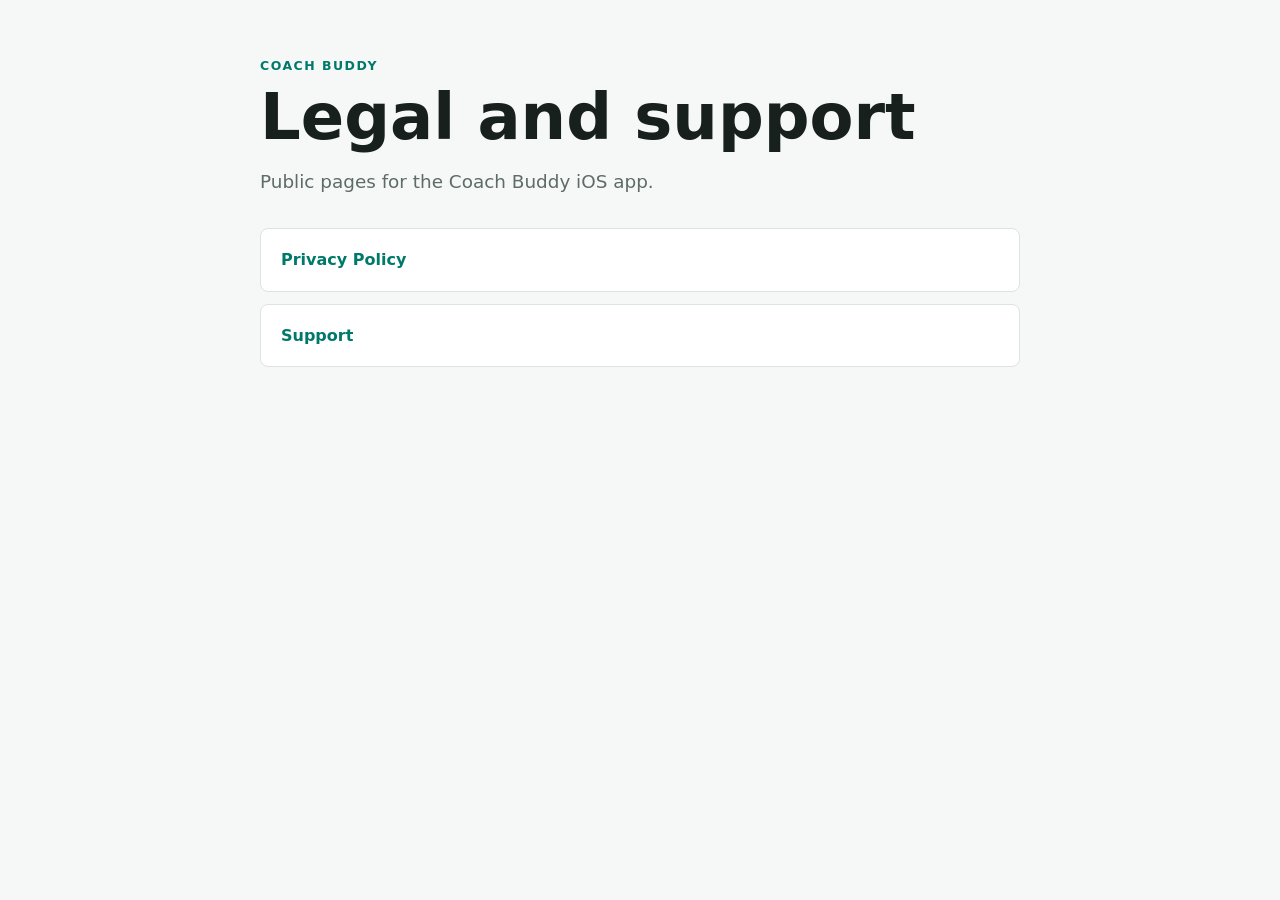
==== index.html @ fcc19bbb "Add Coach Buddy legal pages" ====
<!doctype html>
<html lang="en">
  <head>
    <meta charset="utf-8" />
    <meta name="viewport" content="width=device-width, initial-scale=1" />
    <title>Coach Buddy Legal</title>
    <link rel="stylesheet" href="./styles.css" />
  </head>
  <body>
    <main class="page">
      <p class="eyebrow">Coach Buddy</p>
      <h1>Legal and support</h1>
      <p class="lead">
        Public pages for the Coach Buddy iOS app.
      </p>

      <nav class="link-list" aria-label="Legal pages">
        <a href="./privacy.html">Privacy Policy</a>
        <a href="./support.html">Support</a>
      </nav>
    </main>
  </body>
</html>
---- styles.css ----
:root {
  color-scheme: light dark;
  --background: #f6f8f7;
  --foreground: #18201d;
  --muted: #5e6b66;
  --accent: #00796b;
  --panel: #ffffff;
  --border: #dce4e0;
}

@media (prefers-color-scheme: dark) {
  :root {
    --background: #111614;
    --foreground: #f1f6f4;
    --muted: #a7b4af;
    --accent: #80cbc4;
    --panel: #17201d;
    --border: #2d3a36;
  }
}

* {
  box-sizing: border-box;
}

body {
  margin: 0;
  background: var(--background);
  color: var(--foreground);
  font-family:
    Inter, ui-sans-serif, system-ui, -apple-system, BlinkMacSystemFont, "Segoe UI",
    sans-serif;
  line-height: 1.6;
}

a {
  color: var(--accent);
  font-weight: 650;
}

.page {
  width: min(760px, calc(100% - 32px));
  margin: 0 auto;
  padding: 56px 0;
}

.eyebrow {
  margin: 0 0 8px;
  color: var(--accent);
  font-size: 0.78rem;
  font-weight: 800;
  letter-spacing: 0.12em;
  text-transform: uppercase;
}

h1 {
  margin: 0 0 16px;
  font-size: clamp(2.25rem, 6vw, 4rem);
  line-height: 1.04;
}

h2 {
  margin: 32px 0 8px;
  font-size: 1.25rem;
  line-height: 1.25;
}

p {
  margin: 0 0 16px;
}

.lead {
  color: var(--muted);
  font-size: 1.15rem;
}

.updated,
.back-link {
  color: var(--muted);
}

.link-list {
  display: grid;
  gap: 12px;
  margin-top: 32px;
}

.link-list a {
  display: block;
  border: 1px solid var(--border);
  border-radius: 8px;
  background: var(--panel);
  padding: 18px 20px;
  text-decoration: none;
}
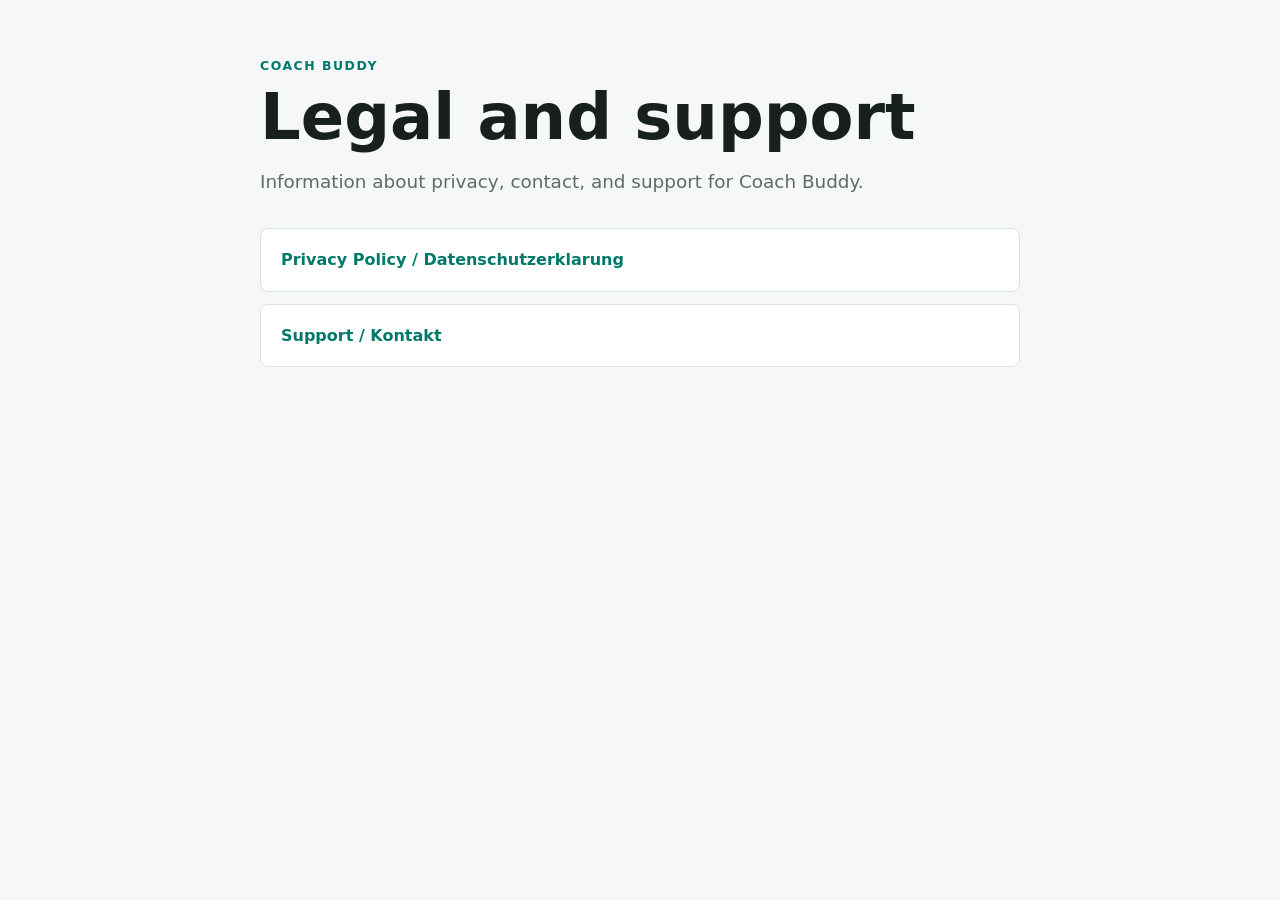
==== commit cde55931: "Expand privacy and support pages" ====
--- a/index.html
+++ b/index.html
@@ -3,7 +3,7 @@
   <head>
     <meta charset="utf-8" />
     <meta name="viewport" content="width=device-width, initial-scale=1" />
-    <title>Coach Buddy Legal</title>
+    <title>Coach Buddy</title>
     <link rel="stylesheet" href="./styles.css" />
   </head>
   <body>
@@ -11,12 +11,12 @@
       <p class="eyebrow">Coach Buddy</p>
       <h1>Legal and support</h1>
       <p class="lead">
-        Public pages for the Coach Buddy iOS app.
+        Information about privacy, contact, and support for Coach Buddy.
       </p>
 
       <nav class="link-list" aria-label="Legal pages">
-        <a href="./privacy.html">Privacy Policy</a>
-        <a href="./support.html">Support</a>
+        <a href="./privacy.html">Privacy Policy / Datenschutzerklarung</a>
+        <a href="./support.html">Support / Kontakt</a>
       </nav>
     </main>
   </body>
--- a/styles.css
+++ b/styles.css
@@ -69,13 +69,70 @@
   margin: 0 0 16px;
 }
 
+ul {
+  margin: 0 0 16px;
+  padding-left: 22px;
+}
+
+li {
+  margin: 0 0 8px;
+}
+
+table {
+  width: 100%;
+  border-collapse: collapse;
+  margin: 16px 0 24px;
+  overflow-wrap: anywhere;
+}
+
+th,
+td {
+  border: 1px solid var(--border);
+  padding: 12px;
+  text-align: left;
+  vertical-align: top;
+}
+
+th {
+  background: var(--panel);
+}
+
+.notice {
+  border: 1px solid var(--border);
+  border-radius: 8px;
+  background: var(--panel);
+  margin: 24px 0;
+  padding: 20px;
+}
+
+.notice h2 {
+  margin-top: 0;
+}
+
+.details {
+  display: grid;
+  grid-template-columns: max-content 1fr;
+  gap: 8px 18px;
+  margin: 0 0 16px;
+}
+
+.details dt {
+  color: var(--muted);
+  font-weight: 700;
+}
+
+.details dd {
+  margin: 0;
+}
+
 .lead {
   color: var(--muted);
   font-size: 1.15rem;
 }
 
 .updated,
-.back-link {
+.back-link,
+.muted {
   color: var(--muted);
 }
 
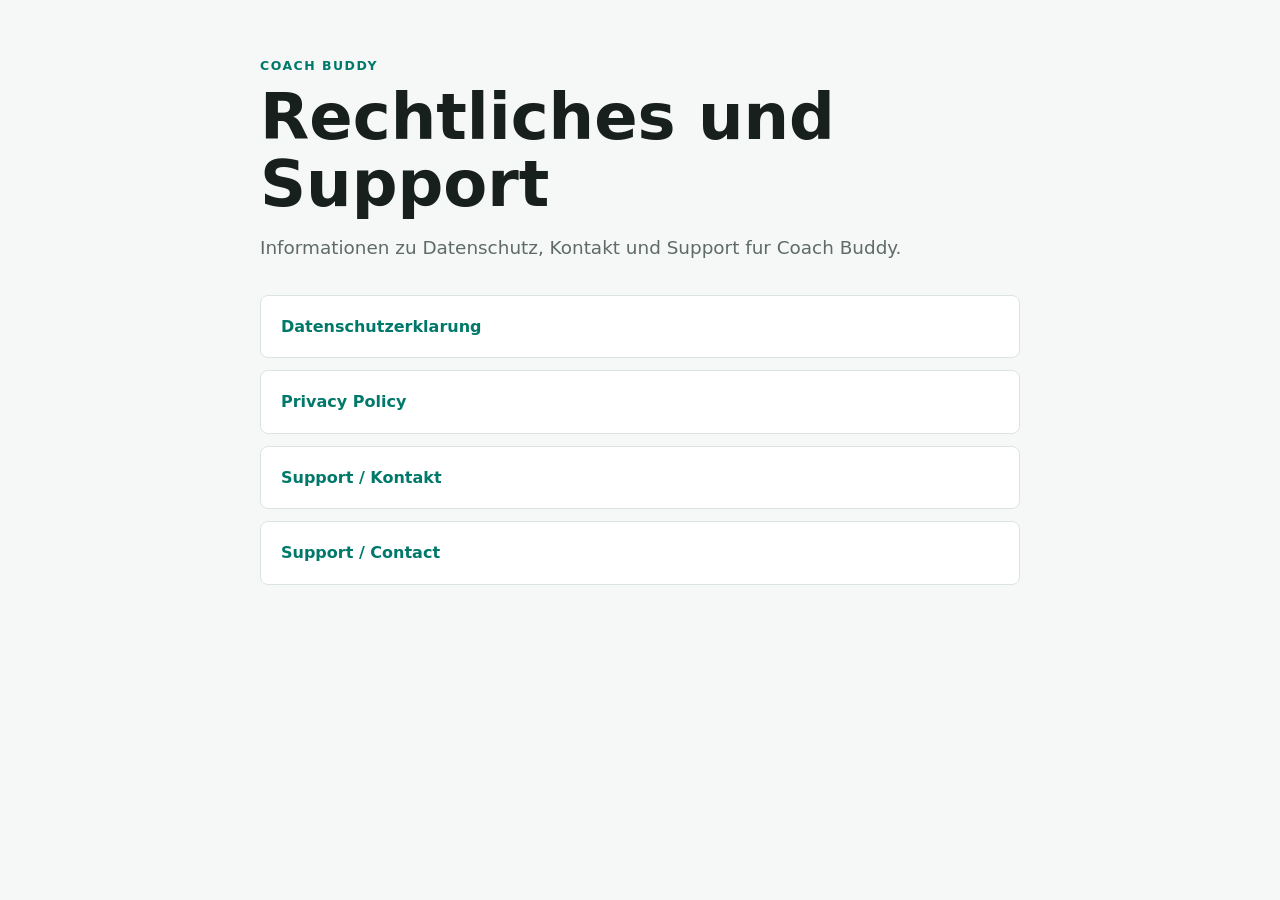
==== commit a77fab41: "Add German and English legal pages" ====
--- a/index.html
+++ b/index.html
@@ -1,5 +1,5 @@
 <!doctype html>
-<html lang="en">
+<html lang="de">
   <head>
     <meta charset="utf-8" />
     <meta name="viewport" content="width=device-width, initial-scale=1" />
@@ -9,14 +9,16 @@
   <body>
     <main class="page">
       <p class="eyebrow">Coach Buddy</p>
-      <h1>Legal and support</h1>
+      <h1>Rechtliches und Support</h1>
       <p class="lead">
-        Information about privacy, contact, and support for Coach Buddy.
+        Informationen zu Datenschutz, Kontakt und Support fur Coach Buddy.
       </p>
 
-      <nav class="link-list" aria-label="Legal pages">
-        <a href="./privacy.html">Privacy Policy / Datenschutzerklarung</a>
+      <nav class="link-list" aria-label="Rechtliche Seiten">
+        <a href="./privacy.html">Datenschutzerklarung</a>
+        <a href="./privacy-en.html">Privacy Policy</a>
         <a href="./support.html">Support / Kontakt</a>
+        <a href="./support-en.html">Support / Contact</a>
       </nav>
     </main>
   </body>
--- a/styles.css
+++ b/styles.css
@@ -109,6 +109,19 @@
   margin-top: 0;
 }
 
+.language-switch {
+  display: flex;
+  gap: 12px;
+  justify-content: flex-end;
+  margin: 0 0 28px;
+  color: var(--muted);
+  font-size: 0.95rem;
+}
+
+.language-switch span {
+  font-weight: 750;
+}
+
 .details {
   display: grid;
   grid-template-columns: max-content 1fr;
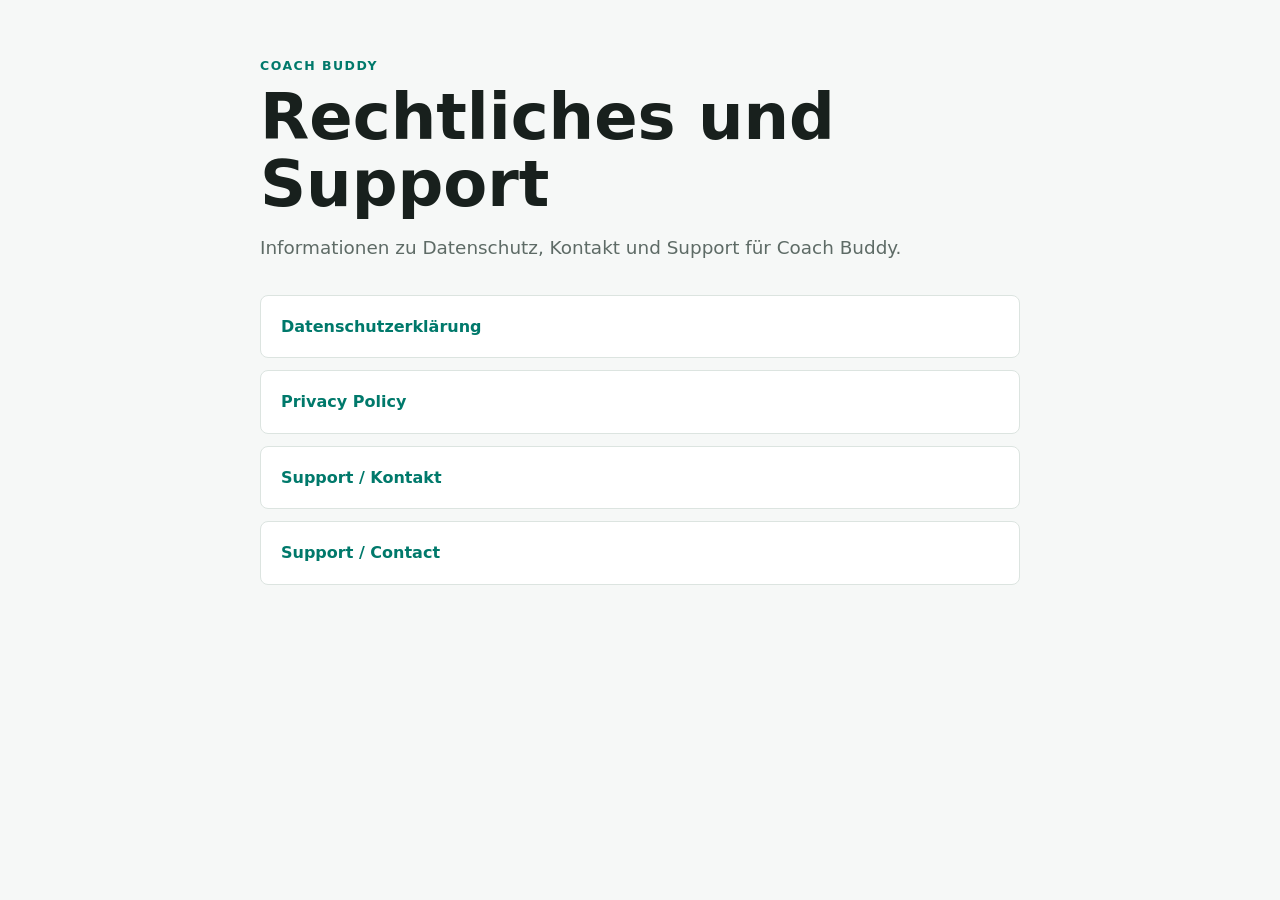
==== commit b7e29fa4: "Fix German legal page spelling" ====
--- a/index.html
+++ b/index.html
@@ -11,11 +11,11 @@
       <p class="eyebrow">Coach Buddy</p>
       <h1>Rechtliches und Support</h1>
       <p class="lead">
-        Informationen zu Datenschutz, Kontakt und Support fur Coach Buddy.
+        Informationen zu Datenschutz, Kontakt und Support für Coach Buddy.
       </p>
 
       <nav class="link-list" aria-label="Rechtliche Seiten">
-        <a href="./privacy.html">Datenschutzerklarung</a>
+        <a href="./privacy.html">Datenschutzerklärung</a>
         <a href="./privacy-en.html">Privacy Policy</a>
         <a href="./support.html">Support / Kontakt</a>
         <a href="./support-en.html">Support / Contact</a>
